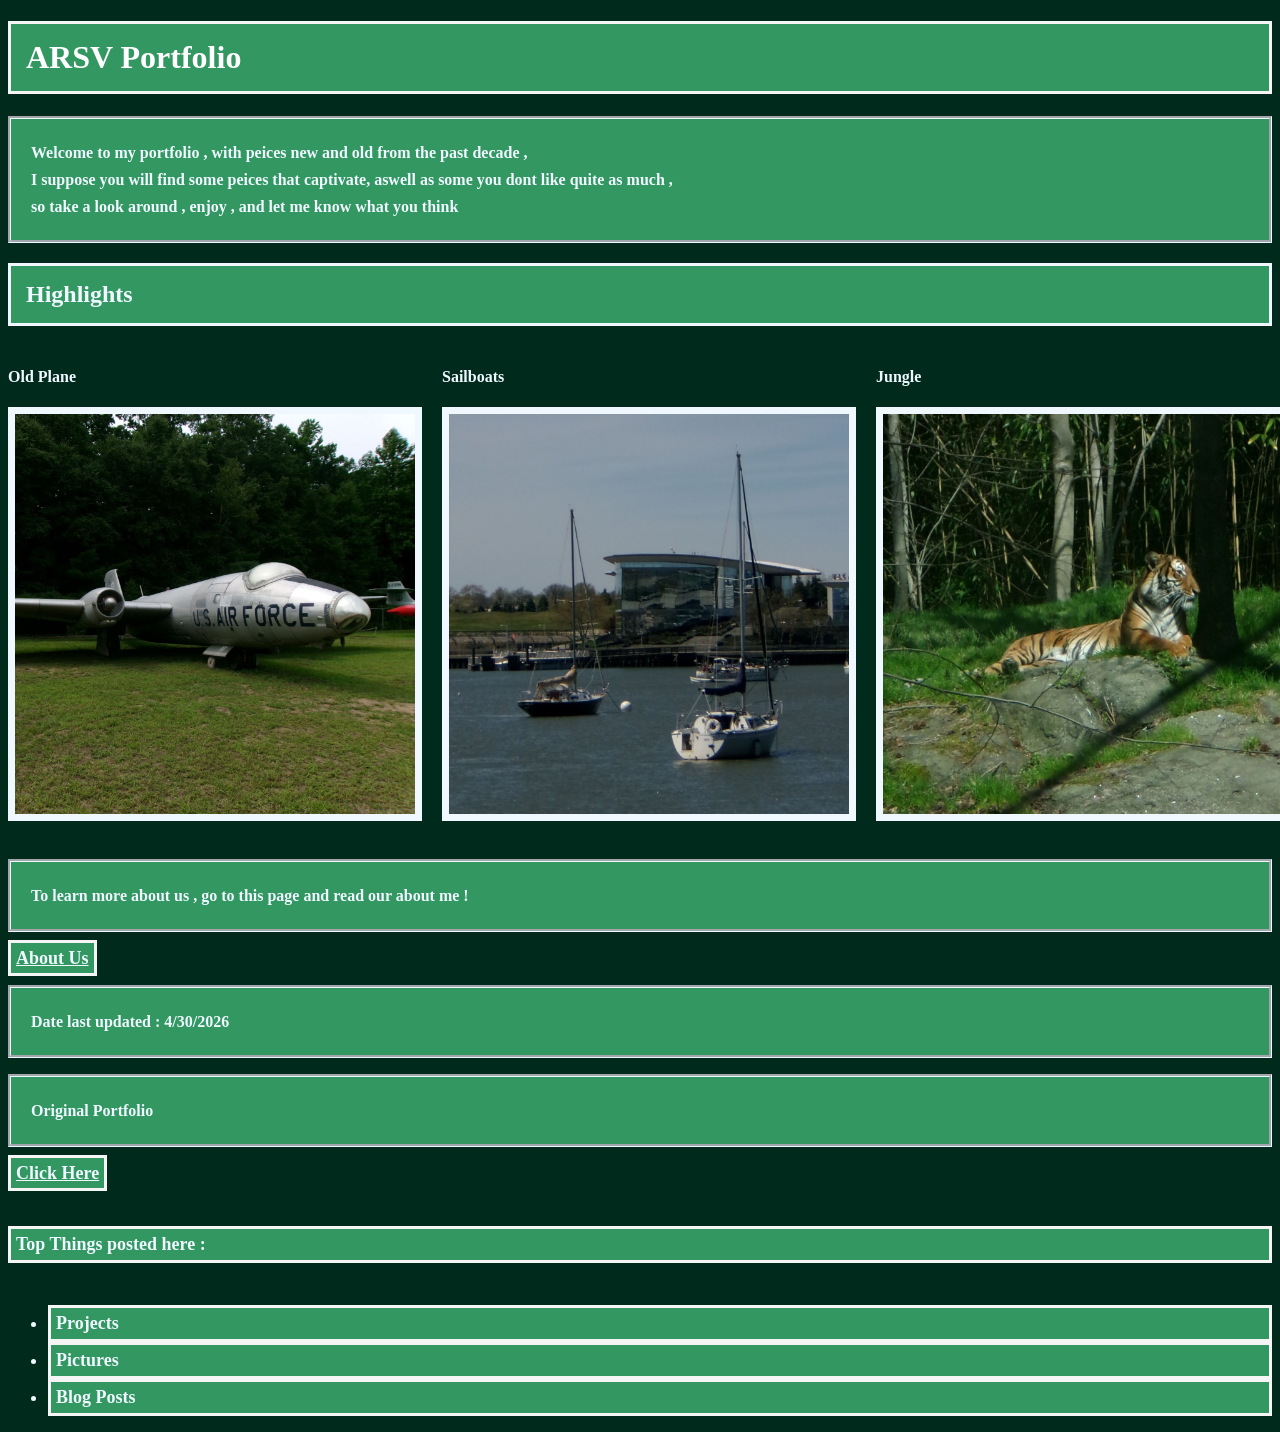
==== index.html @ cdd6e97b "Add files via upload" ====
<!DOCTYPE html>
<html>
<head> 
<title> ARSV Portfolio </title>
 <link rel="stylesheet" href="style.css">
 <link rel="icon" type="image/x-icon" href="index.png">
</head>
<body>
<h1 class ="fun">ARSV Portfolio</h1>
<p> <b>Welcome to my portfolio , with peices new and old from the past decade , <br>  I suppose you will find some peices that captivate, aswell as some you dont like quite as much , <br> so take a look around , enjoy , and let me know what you think</p>
<h2>Highlights</h2>
<div class="imagegrid">
<div class= "row" >
<div class = "row" >
<div class="section">
<h4>Old Plane</h4>
<img id = "img" src="OldPlane.jpg" alt = "Old Plane" style = "Height:400px;Width:400px;">
</div>
<div class="section">
<h4>Sailboats</h4>
<img  id = "img"  src = "sailboats.jpg" alt = "Sailboats" style = "Height:400px ; Width:400px ;">
</div>
<div class="section">
<h4>Jungle</h4>
<img  id = "img"  src = "Jungle.jpg" alt  = "Jungle" style = "Height:400px ; Width:400px ;">
</div>
</div>
</div>
<div class="section">
<h4>Gull</h4>
<img  id = "img"  src = "Gull.jpg" alt  = "Gull" style = "Height:400px ; Width:400px ;">
</div>
<div class="section">
<h4>Lemur</h4>
<img id = "img"  src = "Lemur.jpg" alt = "Lemur" style = "Height:400px ; Width:400px ;">
</div>
<div class="section">
<h4>Dandilion</h4>
<img  id = "img"  src = "Dandilion.jpg" alt  = "Dandilion" style = "Height:400px ; Width:400px ;">
</div>
<div class="section">
<h4>Blossom</h4>
<img  id = "img"  src = "Blossom.jpg" alt  = "Blossom" style = "Height:400px ; Width:400px ;">
</div>
<div class="section">
<h4>Rays</h4>
<img id = "img"  src = "Rays.jpg" alt  = "Sunrays" style = "Height:400px ; Width:400px ;">
</div>
<div class="section">
<h4>Street</h4>
<img  id = "img"  src = "Street.jpg" alt  = "Street" style = "Height:400px ; Width:400px ;">
</div>
<div class="section">
<h4>Flight</h4>
<img  id = "img"  src = "Plane.jpg" alt text = "Plane" style = "Height:400px ; Width:400px ;">
</div>
</div>
<br>
<p>To learn more about us , go to this page and read our about me ! </p>
<a class = "fun" href="page2.html" target="_self" > About Us  </a>

<p> Date last updated                                                  : 4/30/2026 </p>
<p> Original Portfolio</p>
<a class = "fun " href="https://sites.google.com/view/arsvphotos/work/urban?authuser=0" target = "_blank" > Click Here </a>
<h6 class = "fun"> Top Things posted here : </h6>
<ul>
<li class = "fun " >Projects </li>
<li class = "fun"  > Pictures </li>
<li class = "fun" > Blog Posts  </li> 
</ul>



</body>    
</html>
---- style.css ----
body{
background-color:rgb(0, 43, 28);    
}
h1.fun {
    color: rgb(255, 255, 255);
padding: 15px;
font-size: xx-large;
}
p {
color: aliceblue;
background-color:rgb(51, 151, 98);
border-style: groove;
border-color: aliceblue;
padding: 20px;
line-height: 1.7;
text-align: left;
}


div.imagegrid{
    display: flex;
    gap:20px;
}
div.section{
    flex: 1;
}
div.row{
      display: flex;
      gap: 20px;
}
div.col{
    flex:1;
}   
h2
{
color: aliceblue;
background-color: rgb(51, 151, 98);
border-style: solid;
padding: 15px;
}
h4{
    color: aliceblue;
}
p{
    color: aliceblue;
}
li
{color: aliceblue;}
.fun {
color: aliceblue;
background-color: rgb(51,151,98);
border-style: inset;
border-color: aliceblue;
font-size: large;
padding: 5px;
background-color: rgb(51, 151, 98);
border-style: solid;
border-color: whitesmoke;
}
#img
{
    border: 7px;
    border-color: aliceblue;
    border-style: solid;
}
a
{
color: aliceblue;
background-color: rgb(51, 151, 98);
border-style: solid;
padding: 15px;
}
h1{
    color: aliceblue;
    background-color: rgb(51, 151, 98);
    border: solid;
}
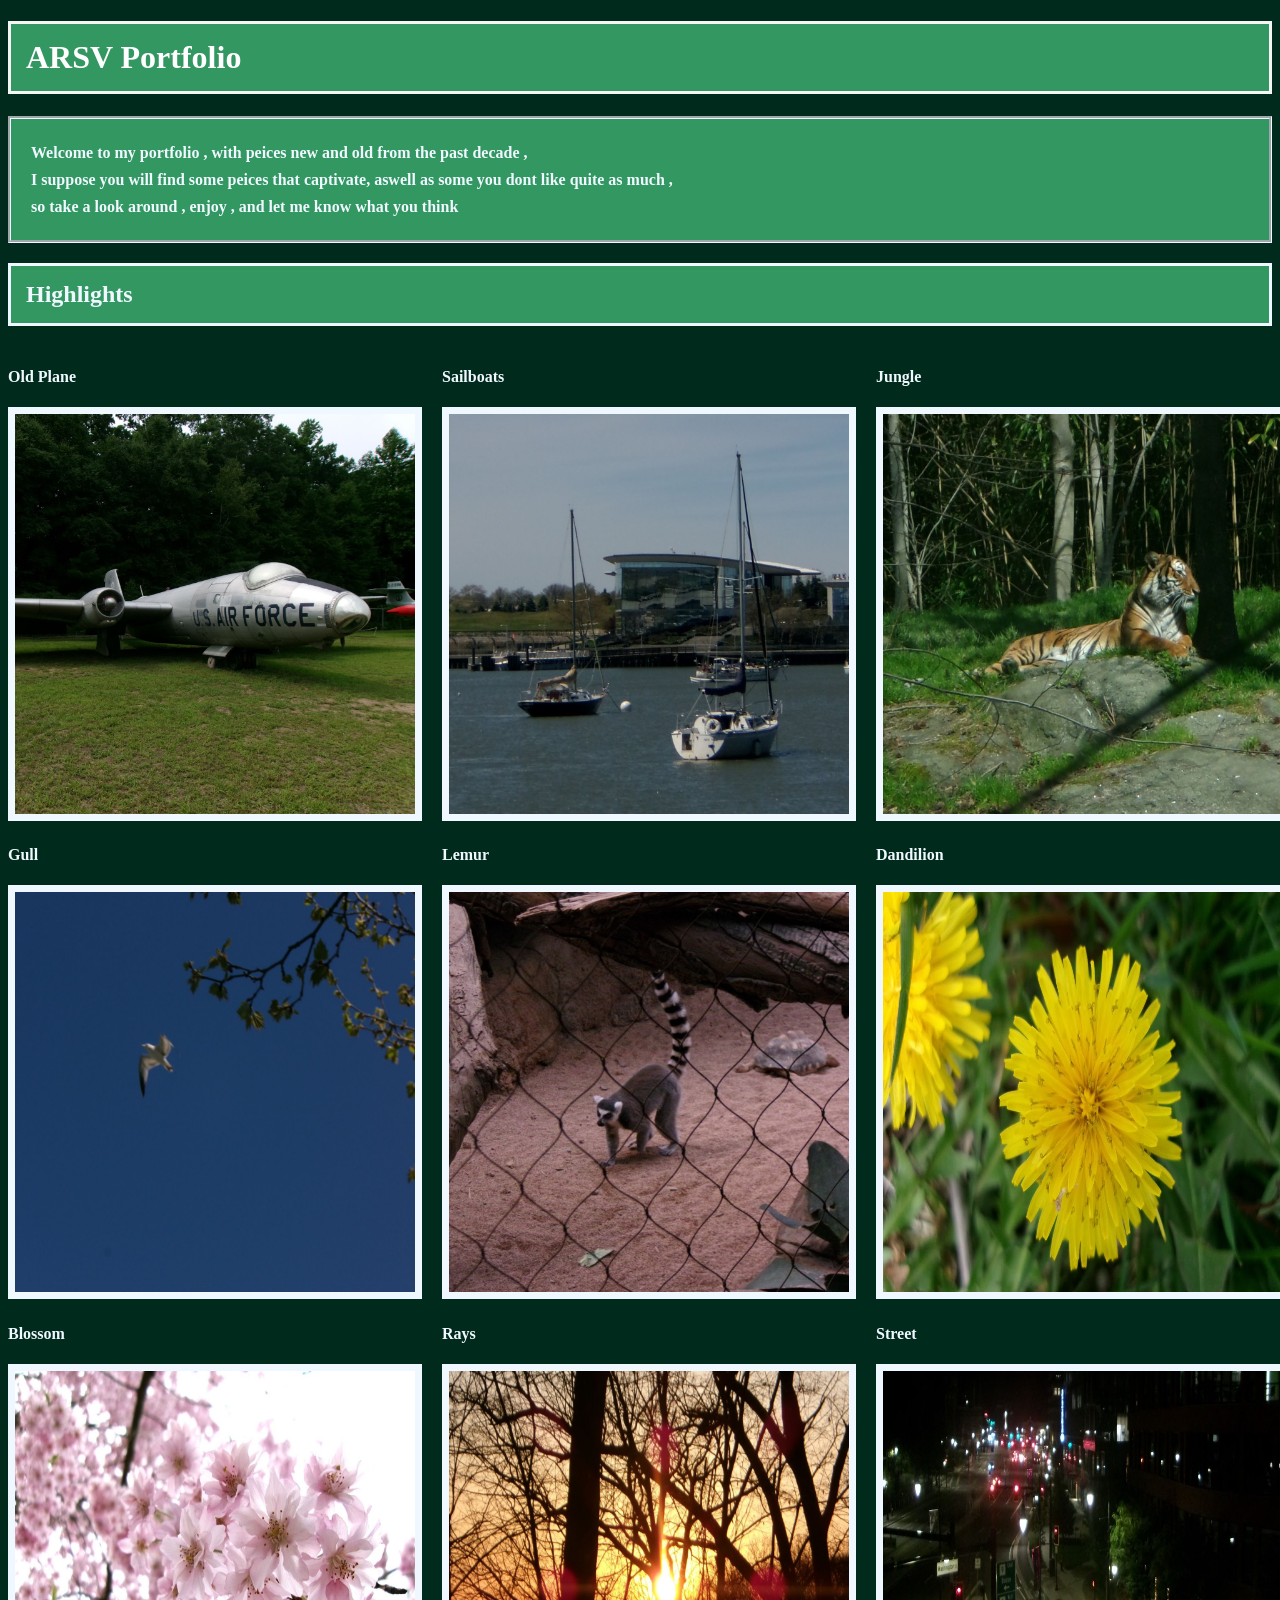
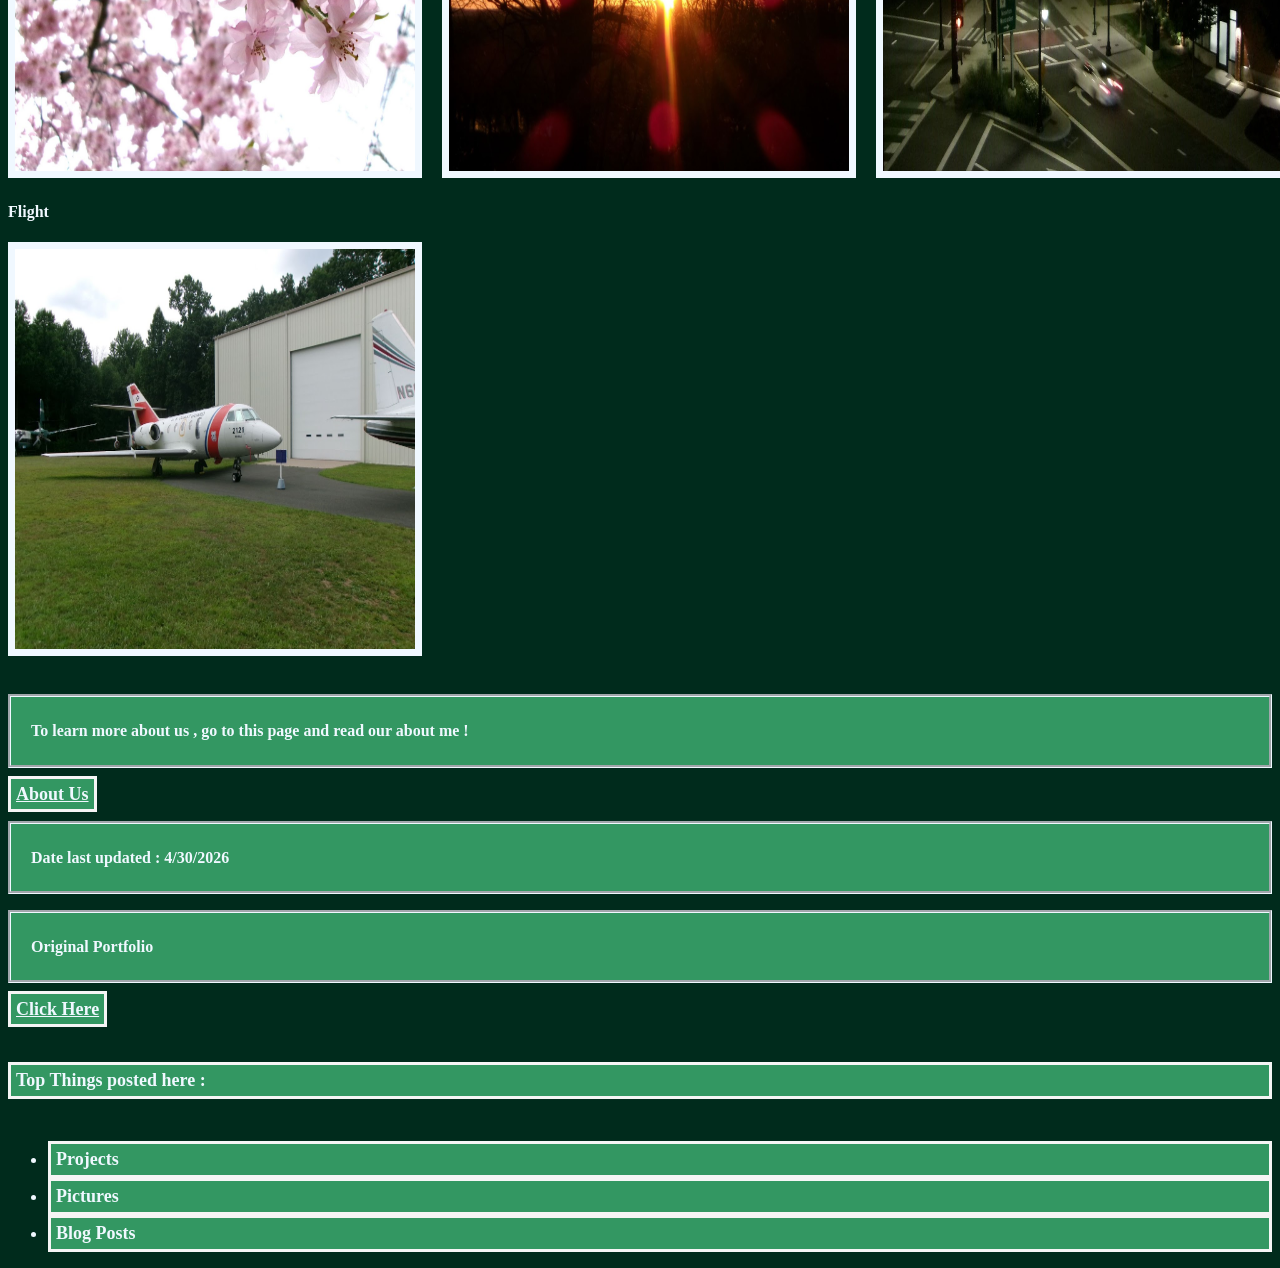
==== commit d59f929b: "Update3" ====
--- a/index.html
+++ b/index.html
@@ -10,8 +10,6 @@
 <p> <b>Welcome to my portfolio , with peices new and old from the past decade , <br>  I suppose you will find some peices that captivate, aswell as some you dont like quite as much , <br> so take a look around , enjoy , and let me know what you think</p>
 <h2>Highlights</h2>
 <div class="imagegrid">
-<div class= "row" >
-<div class = "row" >
 <div class="section">
 <h4>Old Plane</h4>
 <img id = "img" src="OldPlane.jpg" alt = "Old Plane" style = "Height:400px;Width:400px;">
@@ -24,8 +22,9 @@
 <h4>Jungle</h4>
 <img  id = "img"  src = "Jungle.jpg" alt  = "Jungle" style = "Height:400px ; Width:400px ;">
 </div>
+
 </div>
-</div>
+<div class="imagegrid">
 <div class="section">
 <h4>Gull</h4>
 <img  id = "img"  src = "Gull.jpg" alt  = "Gull" style = "Height:400px ; Width:400px ;">
@@ -38,6 +37,8 @@
 <h4>Dandilion</h4>
 <img  id = "img"  src = "Dandilion.jpg" alt  = "Dandilion" style = "Height:400px ; Width:400px ;">
 </div>
+</div>
+<div class="imagegrid">
 <div class="section">
 <h4>Blossom</h4>
 <img  id = "img"  src = "Blossom.jpg" alt  = "Blossom" style = "Height:400px ; Width:400px ;">
@@ -50,6 +51,8 @@
 <h4>Street</h4>
 <img  id = "img"  src = "Street.jpg" alt  = "Street" style = "Height:400px ; Width:400px ;">
 </div>
+</div>
+<div class="imagegrid">
 <div class="section">
 <h4>Flight</h4>
 <img  id = "img"  src = "Plane.jpg" alt text = "Plane" style = "Height:400px ; Width:400px ;">
